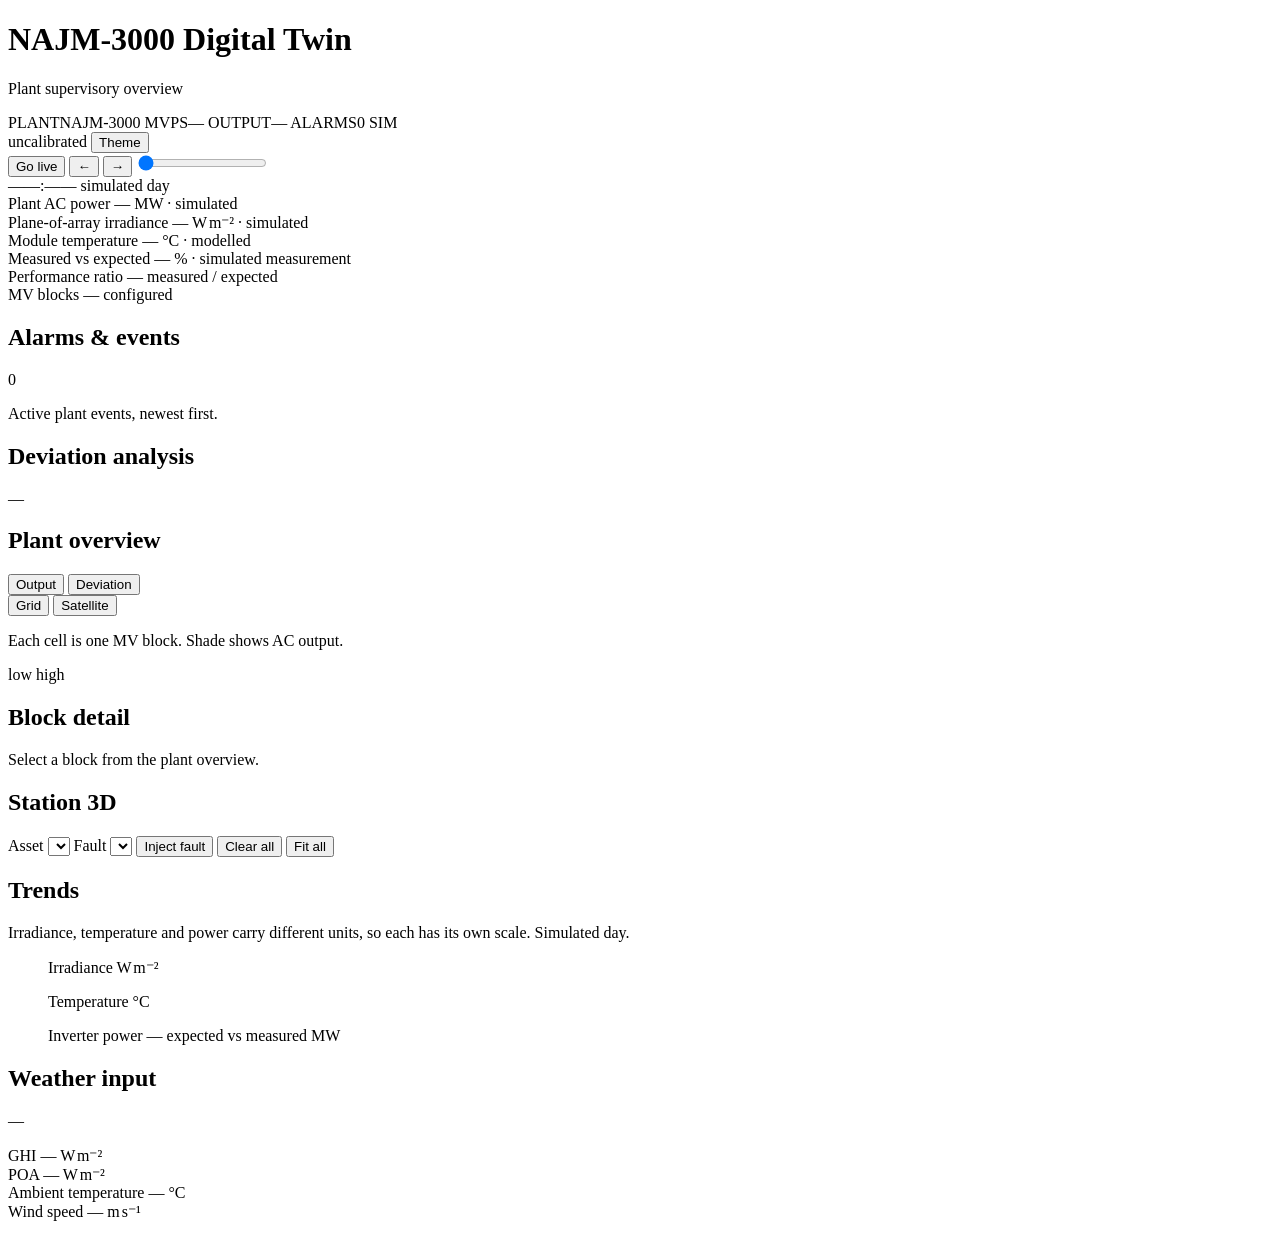
==== docs/static/index.html @ 116d1b39 "feat: static GitHub Pages build (docs/) — runs with no backend Add tools/build_static.py, which pre-" ====
<!doctype html>
<html lang="en" data-theme="light">
<head>
<meta charset="utf-8">
<meta name="viewport" content="width=device-width, initial-scale=1">
<title>Raseen · Plant (NAJM-3000)</title>
<link rel="stylesheet" href="/rs/shell.css">
<link rel="stylesheet" href="/static/styles.css">
<link rel="stylesheet" href="/static/vendor/maplibre-gl.css">
<script src="/static/vendor/maplibre-gl.js"></script>
<script type="importmap">
{
  "imports": {
    "three": "/static/vendor/three.module.js",
    "three/addons/": "/static/vendor/",
    "three/examples/jsm/": "/static/vendor/"
  }
}
</script>
</head>
<body>

<header class="topbar">
  <div class="brand">
    <span class="brand-mark" aria-hidden="true"></span>
    <div>
      <h1>NAJM-3000 Digital Twin</h1>
      <p class="brand-sub" id="brand-sub">Plant supervisory overview</p>
    </div>
  </div>

  <div class="statusbar">
    <span class="stat"><span class="stat-k">PLANT</span><span class="stat-v" id="sb-plant">NAJM-3000</span></span>
    <span class="stat"><span class="stat-k">MVPS</span><span class="stat-v" id="sb-blocks">—</span></span>
    <span class="stat"><span class="stat-k">OUTPUT</span><span class="stat-v" id="sb-power">—</span></span>
    <span class="stat"><span class="stat-k">ALARMS</span><span class="stat-v" id="sb-alarms">0</span></span>
    <span id="data-source-chip" class="chip chip-sim" role="status" title="Data source">
      <span class="chip-dot" aria-hidden="true"></span>
      <span class="chip-label" id="data-source-label">SIM</span>
    </span>
  </div>

  <div class="status-block">
    <span class="status-pill" id="status-calibration" title="Model calibration state">uncalibrated</span>
    <button id="theme-toggle" class="ghost-btn" type="button" aria-label="Toggle colour theme">Theme</button>
  </div>
</header>

<div id="banner" class="banner" hidden></div>

<main>

  <section class="panel timeline-panel">
    <div class="timeline-controls">
      <button id="play" class="primary-btn" type="button">Go live</button>
      <button id="step-back" class="ghost-btn" type="button" aria-label="Step back">&#8592;</button>
      <button id="step-fwd" class="ghost-btn" type="button" aria-label="Step forward">&#8594;</button>
      <input id="scrubber" class="scrubber" type="range" min="0" max="0" value="0"
             aria-label="Time of simulated day">
      <div class="clock">
        <span id="clock-time" class="clock-time">&mdash;&mdash;:&mdash;&mdash;</span>
        <span id="clock-date" class="clock-date">simulated day</span>
      </div>
    </div>
  </section>

  <section class="tile-row" aria-label="Plant summary">
    <div class="tile">
      <span class="tile-label">Plant AC power</span>
      <span class="tile-value" id="kpi-plant-power">&mdash;</span>
      <span class="tile-unit">MW &middot; simulated</span>
    </div>
    <div class="tile">
      <span class="tile-label">Plane-of-array irradiance</span>
      <span class="tile-value" id="kpi-poa">&mdash;</span>
      <span class="tile-unit">W&#8239;m&#8315;&sup2; &middot; simulated</span>
    </div>
    <div class="tile">
      <span class="tile-label">Module temperature</span>
      <span class="tile-value" id="kpi-tmod">&mdash;</span>
      <span class="tile-unit">&deg;C &middot; modelled</span>
    </div>
    <div class="tile">
      <span class="tile-label">Measured vs expected</span>
      <span class="tile-value" id="kpi-deviation">&mdash;</span>
      <span class="tile-unit" id="kpi-deviation-note">% &middot; simulated measurement</span>
    </div>
    <div class="tile">
      <span class="tile-label">Performance ratio</span>
      <span class="tile-value" id="kpi-pr">&mdash;</span>
      <span class="tile-unit" id="kpi-pr-note">measured / expected</span>
    </div>
    <div class="tile">
      <span class="tile-label">MV blocks</span>
      <span class="tile-value" id="kpi-blocks">&mdash;</span>
      <span class="tile-unit" id="kpi-blocks-note">configured</span>
    </div>
  </section>

  <section class="split split-ops">
    <div class="panel">
      <div class="panel-head">
        <div class="head-row">
          <h2>Alarms &amp; events</h2>
          <span class="count-badge" id="alarm-count">0</span>
        </div>
        <p class="panel-note">Active plant events, newest first.</p>
      </div>
      <ul id="alarm-log" class="alarm-log"></ul>
    </div>

    <div class="panel">
      <div class="panel-head">
        <div class="head-row">
          <h2>Deviation analysis <span class="panel-sub" id="diag-block"></span></h2>
          <span class="badge-ai" id="diag-confidence">&mdash;</span>
        </div>
        <p class="panel-note" id="diag-basis"></p>
      </div>
      <div id="diag-body" class="diag-body"></div>
    </div>
  </section>

  <section class="split">
    <div class="panel">
      <div class="panel-head">
        <div class="head-row">
          <h2>Plant overview</h2>
          <div class="seg" role="group" aria-label="Grid colouring">
            <button type="button" class="seg-btn is-on" data-mode="output">Output</button>
            <button type="button" class="seg-btn" data-mode="deviation">Deviation</button>
          </div>
          <div class="seg" role="group" aria-label="Overview style">
            <button type="button" class="seg-btn is-on" data-view="grid">Grid</button>
            <button type="button" class="seg-btn" data-view="map">Satellite</button>
          </div>
        </div>
        <p class="panel-note" id="grid-note">Each cell is one MV block. Shade shows AC output.</p>
      </div>
      <div id="plant-grid" class="plant-grid" role="list"></div>
      <div id="site-map" class="site-map" hidden></div>
      <div class="legend legend-ramp">
        <span class="legend-cap">low</span>
        <span class="ramp" aria-hidden="true"></span>
        <span class="legend-cap">high</span>
        <span class="legend-note" id="spread-note"></span>
      </div>
    </div>

    <div class="panel">
      <div class="panel-head">
        <h2>Block detail</h2>
        <p class="panel-note" id="block-note">Select a block from the plant overview.</p>
      </div>
      <dl class="detail-list" id="block-detail"></dl>
    </div>
  </section>

  <section class="panel">
    <div class="panel-head">
      <h2>Station 3D <span class="panel-sub" id="model-block-name"></span></h2>
      <p class="panel-note" id="model-note"></p>
      <p class="model-status" id="model-status" role="status"></p>
    </div>
    <div class="model-layout">
      <div id="model-viewer" class="model-viewer"></div>
      <div class="model-side">
        <div class="model-controls">
          <label class="ctl-label" for="fault-asset">Asset</label>
          <select id="fault-asset" class="ctl"></select>
          <label class="ctl-label" for="fault-type">Fault</label>
          <select id="fault-type" class="ctl"></select>
          <button id="inject-fault" class="danger-btn" type="button">Inject fault</button>
          <button id="clear-faults" class="ghost-btn" type="button">Clear all</button>
          <button id="fit-all" class="ghost-btn" type="button">Fit all</button>
        </div>
        <ul id="fault-list" class="fault-list"></ul>
      </div>
    </div>
  </section>

  <section class="panel">
    <div class="panel-head">
      <h2>Trends <span class="panel-sub" id="trend-block-name"></span></h2>
      <p class="panel-note">
        Irradiance, temperature and power carry different units, so each has its
        own scale. Simulated day.
      </p>
    </div>

    <figure class="chart-figure">
      <figcaption class="chart-title">
        Irradiance
        <span class="chart-unit">W&#8239;m&#8315;&sup2;</span>
      </figcaption>
      <div class="legend" id="legend-irradiance"></div>
      <div id="chart-irradiance" class="chart"></div>
    </figure>

    <figure class="chart-figure">
      <figcaption class="chart-title">
        Temperature
        <span class="chart-unit">&deg;C</span>
      </figcaption>
      <div class="legend" id="legend-temperature"></div>
      <div id="chart-temperature" class="chart"></div>
    </figure>

    <figure class="chart-figure">
      <figcaption class="chart-title">
        Inverter power &mdash; expected vs measured
        <span class="chart-unit">MW</span>
      </figcaption>
      <div class="legend" id="legend-power"></div>
      <div id="chart-power" class="chart"></div>
    </figure>
  </section>

  <section class="panel">
    <div class="panel-head">
      <h2>Weather input</h2>
      <p class="panel-note" id="weather-source">&mdash;</p>
    </div>
    <div class="tile-row tile-row-tight">
      <div class="tile tile-small">
        <span class="tile-label">GHI</span>
        <span class="tile-value" id="wx-ghi">&mdash;</span>
        <span class="tile-unit">W&#8239;m&#8315;&sup2;</span>
      </div>
      <div class="tile tile-small">
        <span class="tile-label">POA</span>
        <span class="tile-value" id="wx-poa">&mdash;</span>
        <span class="tile-unit">W&#8239;m&#8315;&sup2;</span>
      </div>
      <div class="tile tile-small">
        <span class="tile-label">Ambient temperature</span>
        <span class="tile-value" id="wx-tamb">&mdash;</span>
        <span class="tile-unit">&deg;C</span>
      </div>
      <div class="tile tile-small">
        <span class="tile-label">Wind speed</span>
        <span class="tile-value" id="wx-wind">&mdash;</span>
        <span class="tile-unit">m&#8239;s&#8315;&sup1;</span>
      </div>
    </div>
  </section>

  <footer class="footnote">
    <p id="provenance-note"></p>
  </footer>

</main>

<div id="tooltip" class="tooltip" role="tooltip"></div>

<script src="/rs/sidebar.js"></script>
<script type="module" src="/static/app.js"></script>
</body>
</html>
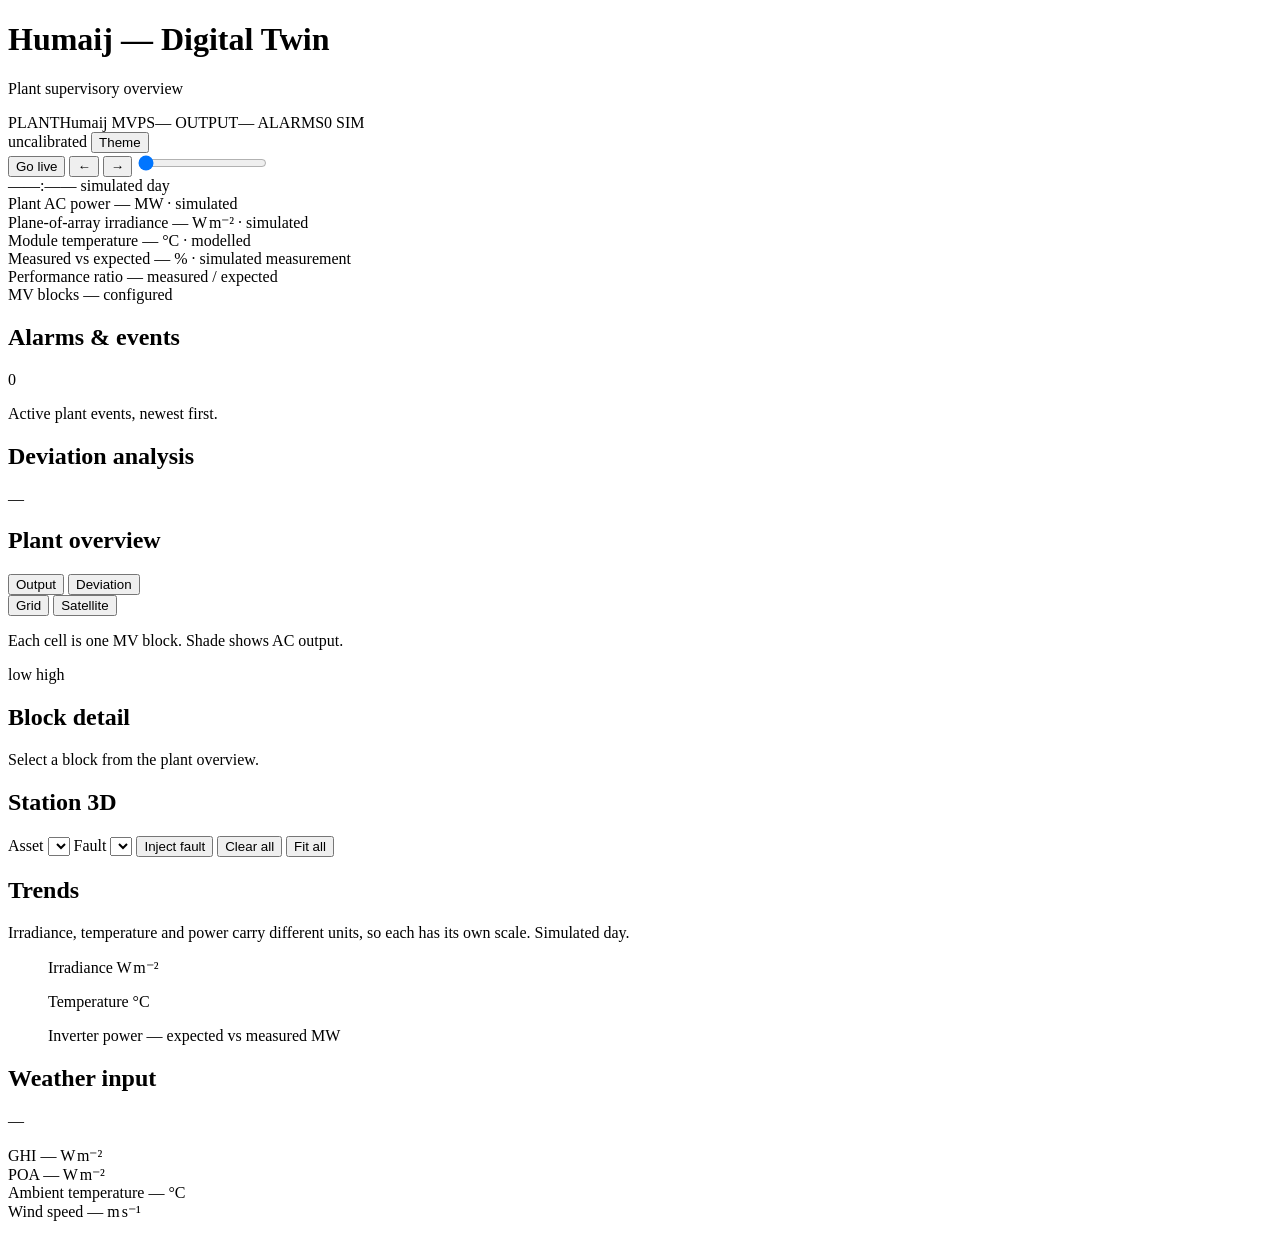
==== commit 54ff28df: "fix: relative nav links for Pages sub-path (404 on click); rename NAJM-3000 to Humaij The sidebar us" ====
--- a/docs/static/index.html
+++ b/docs/static/index.html
@@ -1,9 +1,12 @@
 <!doctype html>
-<html lang="en" data-theme="light">
+<html lang="en" data-theme="dark">
 <head>
 <meta charset="utf-8">
 <meta name="viewport" content="width=device-width, initial-scale=1">
-<title>Raseen · Plant (NAJM-3000)</title>
+<title>Raseen · Plant (Humaij)</title>
+<link rel="preconnect" href="https://fonts.googleapis.com">
+<link rel="preconnect" href="https://fonts.gstatic.com" crossorigin>
+<link rel="stylesheet" href="https://fonts.googleapis.com/css2?family=IBM+Plex+Mono:wght@400;500;600&family=IBM+Plex+Sans+Arabic:wght@400;600&family=IBM+Plex+Sans:wght@400;500;600;700&family=IBM+Plex+Sans+Condensed:wght@600;700&display=swap">
 <link rel="stylesheet" href="/rs/shell.css">
 <link rel="stylesheet" href="/static/styles.css">
 <link rel="stylesheet" href="/static/vendor/maplibre-gl.css">
@@ -24,13 +27,13 @@
   <div class="brand">
     <span class="brand-mark" aria-hidden="true"></span>
     <div>
-      <h1>NAJM-3000 Digital Twin</h1>
+      <h1>Humaij &mdash; Digital Twin</h1>
       <p class="brand-sub" id="brand-sub">Plant supervisory overview</p>
     </div>
   </div>
 
   <div class="statusbar">
-    <span class="stat"><span class="stat-k">PLANT</span><span class="stat-v" id="sb-plant">NAJM-3000</span></span>
+    <span class="stat"><span class="stat-k">PLANT</span><span class="stat-v" id="sb-plant">Humaij</span></span>
     <span class="stat"><span class="stat-k">MVPS</span><span class="stat-v" id="sb-blocks">—</span></span>
     <span class="stat"><span class="stat-k">OUTPUT</span><span class="stat-v" id="sb-power">—</span></span>
     <span class="stat"><span class="stat-k">ALARMS</span><span class="stat-v" id="sb-alarms">0</span></span>
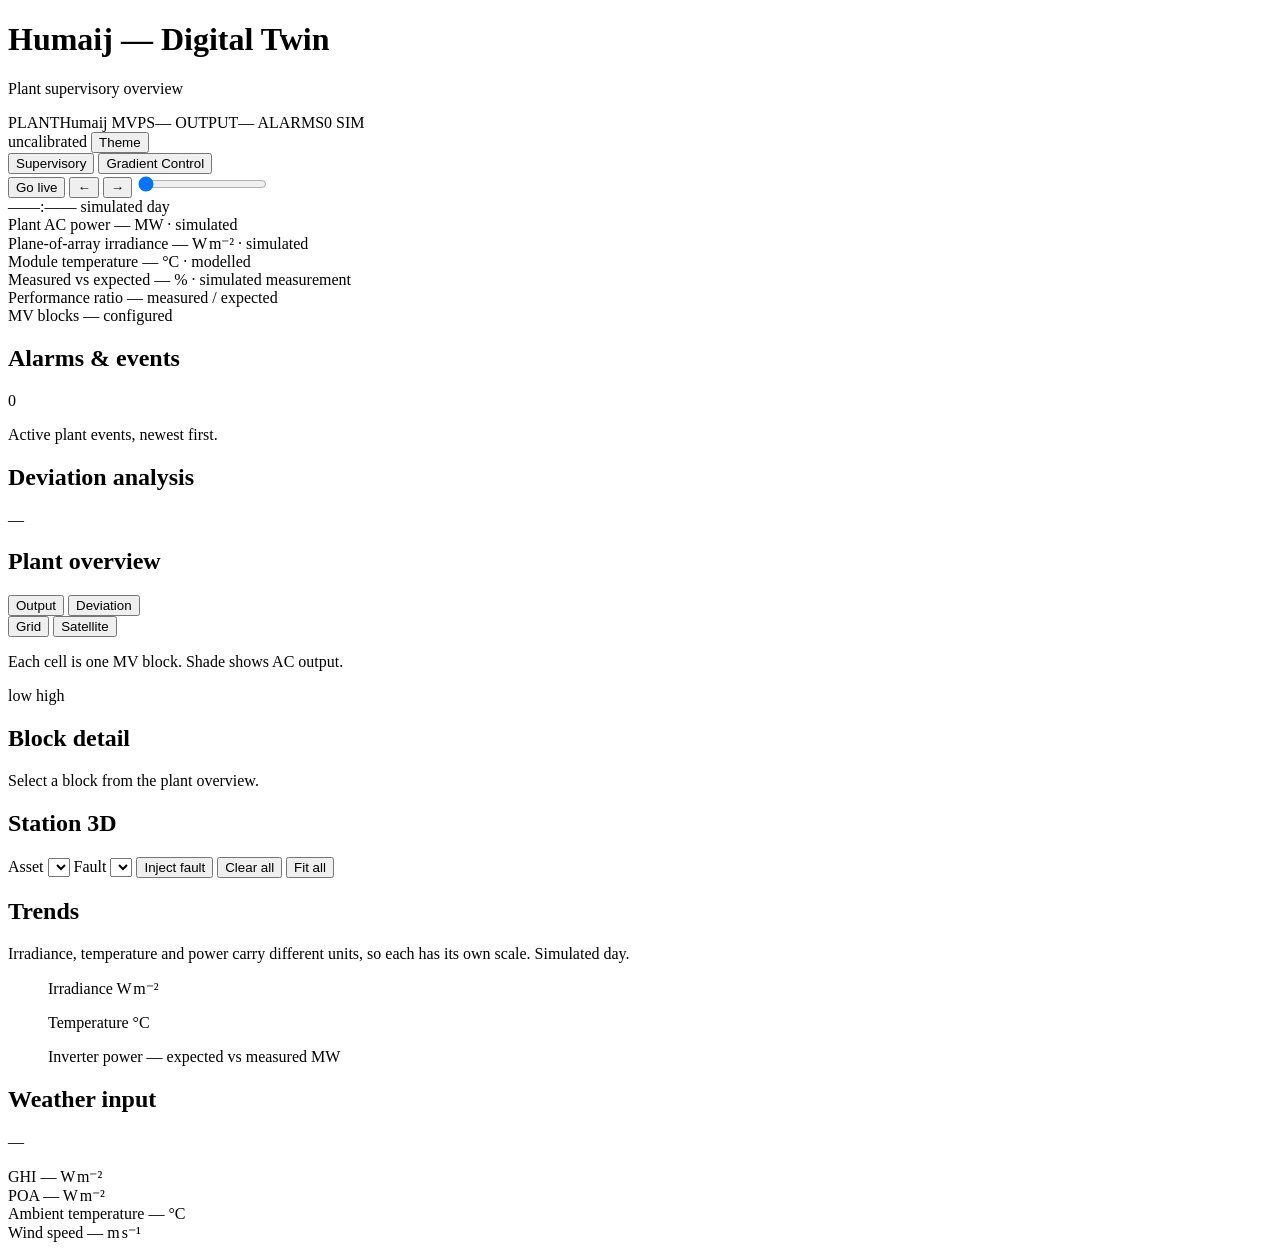
==== commit c2d25c76: "feat: partial cloud cover, gradient control inside the plant page, repo cleanup Partial shading - Sc" ====
--- a/docs/static/index.html
+++ b/docs/static/index.html
@@ -1,5 +1,5 @@
 <!doctype html>
-<html lang="en" data-theme="dark">
+<html lang="en" data-theme="light">
 <head>
 <meta charset="utf-8">
 <meta name="viewport" content="width=device-width, initial-scale=1">
@@ -9,6 +9,7 @@
 <link rel="stylesheet" href="https://fonts.googleapis.com/css2?family=IBM+Plex+Mono:wght@400;500;600&family=IBM+Plex+Sans+Arabic:wght@400;600&family=IBM+Plex+Sans:wght@400;500;600;700&family=IBM+Plex+Sans+Condensed:wght@600;700&display=swap">
 <link rel="stylesheet" href="/rs/shell.css">
 <link rel="stylesheet" href="/static/styles.css">
+<link rel="stylesheet" href="/rs/control.css">
 <link rel="stylesheet" href="/static/vendor/maplibre-gl.css">
 <script src="/static/vendor/maplibre-gl.js"></script>
 <script type="importmap">
@@ -52,6 +53,13 @@
 <div id="banner" class="banner" hidden></div>
 
 <main>
+
+  <div class="view-switch" role="tablist" aria-label="Plant views">
+    <button id="view-sup" class="view-tab is-on" type="button" role="tab" aria-selected="true">Supervisory</button>
+    <button id="view-gc" class="view-tab" type="button" role="tab" aria-selected="false">Gradient Control</button>
+  </div>
+
+<div id="sup-view" role="tabpanel" aria-labelledby="view-sup">
 
   <section class="panel timeline-panel">
     <div class="timeline-controls">
@@ -252,11 +260,61 @@
     <p id="provenance-note"></p>
   </footer>
 
+</div><!-- /#sup-view -->
+
+<div id="gc-view" role="tabpanel" aria-labelledby="view-gc" hidden>
+  <div class="gc-head">
+    <div>
+      <h2>Gradient Control</h2>
+      <p class="panel-note">A cloud crosses Humaij, block by block &middot; simulated</p>
+    </div>
+    <span class="rs-clock" id="rs-clock">t &mdash;</span>
+  </div>
+  <div id="rs-banner" class="rs-banner" hidden></div>
+  <div id="rs-root" class="rs-body"><p class="rs-loading">Preparing the plant…</p></div>
+</div>
+
 </main>
 
 <div id="tooltip" class="tooltip" role="tooltip"></div>
+<div id="rs-tooltip" class="rs-tooltip"></div>
 
 <script src="/rs/sidebar.js"></script>
+<script>
+/* Plant views. Gradient Control is mounted lazily the first time it is shown so the
+   supervisory view still paints immediately. RASEEN_GC_MANUAL tells control.js not to
+   mount itself on import. */
+window.RASEEN_GC_MANUAL = true;
+(function () {
+  var tabs = { sup: "sup-view", gc: "gc-view" };
+  function show(which) {
+    for (var k in tabs) {
+      var panel = document.getElementById(tabs[k]);
+      var tab = document.getElementById("view-" + k);
+      var on = k === which;
+      if (panel) panel.hidden = !on;
+      if (tab) { tab.classList.toggle("is-on", on); tab.setAttribute("aria-selected", on ? "true" : "false"); }
+    }
+    if (which === "gc") {
+      if (window.RaseenGC) window.RaseenGC.mount();
+    } else if (window.RaseenGC) {
+      window.RaseenGC.pause();   // don't animate a hidden view
+    }
+    try { history.replaceState(null, "", which === "gc" ? "#gradient" : "#supervisory"); } catch (e) { /* ignore */ }
+  }
+  window.rsShowView = show;
+  document.addEventListener("DOMContentLoaded", function () {
+    document.getElementById("view-sup").addEventListener("click", function () { show("sup"); });
+    document.getElementById("view-gc").addEventListener("click", function () { show("gc"); });
+    // Deep link: the sidebar's Gradient Control tab lands here with #gradient.
+    if (location.hash === "#gradient") show("gc");
+  });
+  window.addEventListener("hashchange", function () {
+    show(location.hash === "#gradient" ? "gc" : "sup");
+  });
+})();
+</script>
+<script type="module" src="/rs/control.js"></script>
 <script type="module" src="/static/app.js"></script>
 </body>
 </html>
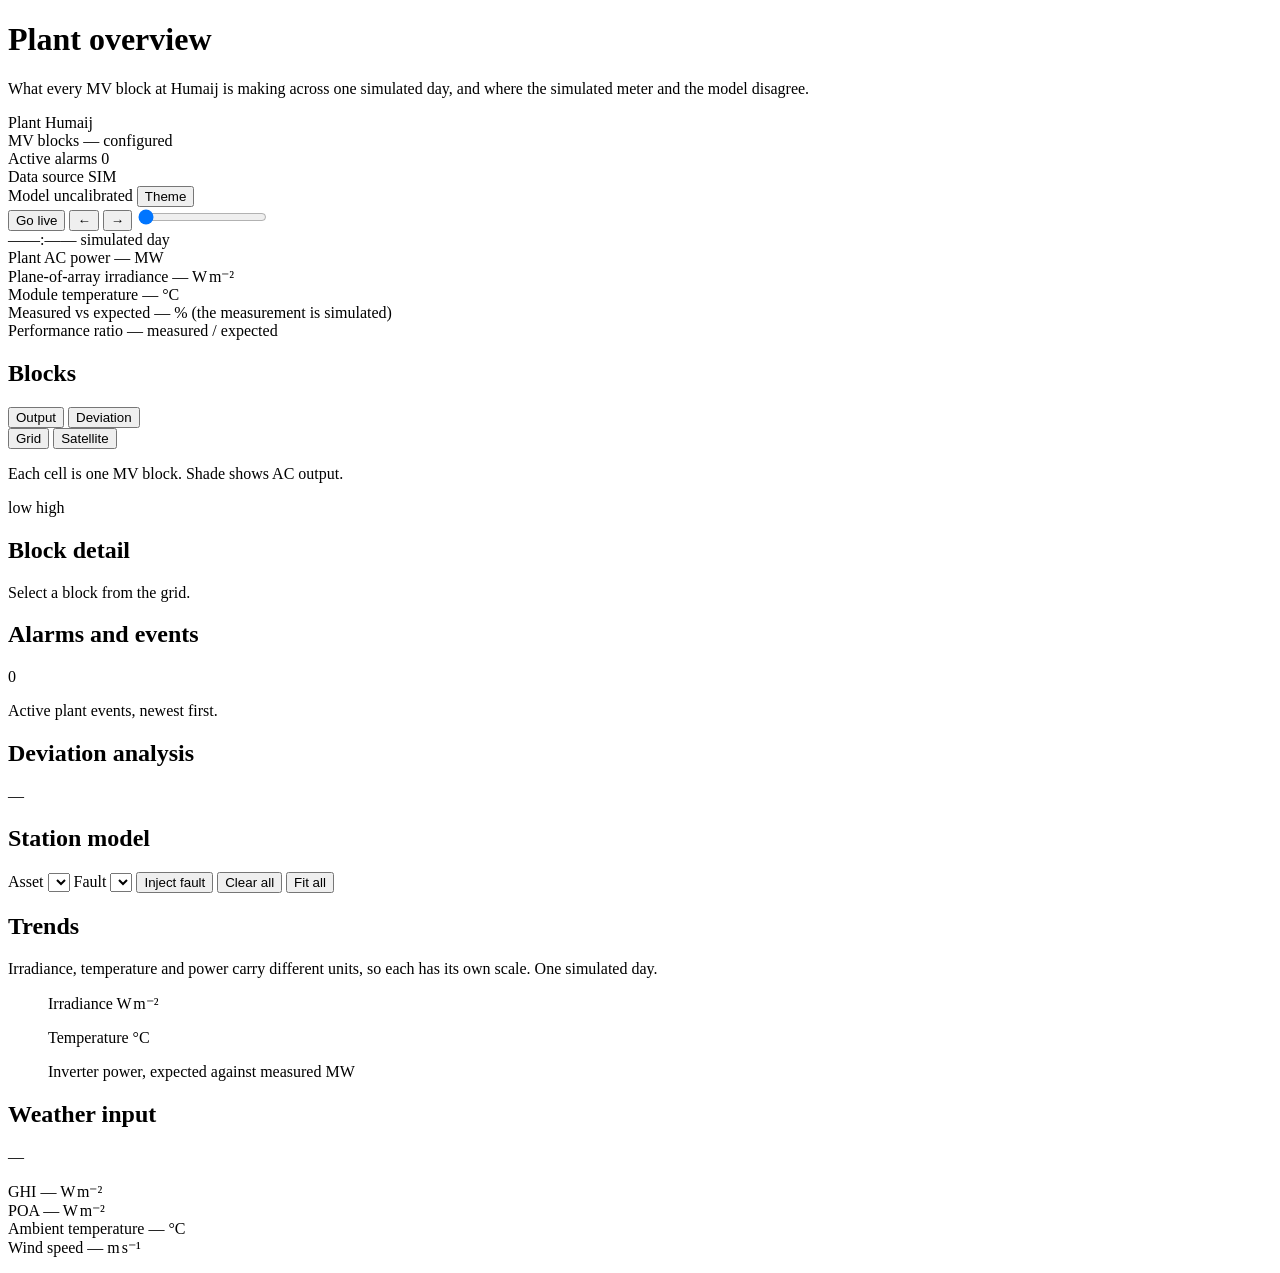
==== commit 9b2c7ed9: "feat: hold the reserve where it can be spent, and rebuild the dashboard around it The controller did" ====
--- a/docs/static/index.html
+++ b/docs/static/index.html
@@ -3,10 +3,14 @@
 <head>
 <meta charset="utf-8">
 <meta name="viewport" content="width=device-width, initial-scale=1">
-<title>Raseen · Plant (Humaij)</title>
+<title>Raseen · Plant overview</title>
 <link rel="preconnect" href="https://fonts.googleapis.com">
 <link rel="preconnect" href="https://fonts.gstatic.com" crossorigin>
 <link rel="stylesheet" href="https://fonts.googleapis.com/css2?family=IBM+Plex+Mono:wght@400;500;600&family=IBM+Plex+Sans+Arabic:wght@400;600&family=IBM+Plex+Sans:wght@400;500;600;700&family=IBM+Plex+Sans+Condensed:wght@600;700&display=swap">
+<!-- The site's one non-interactive moment, once per session. Kingdom and Gradient control
+     already load it; without it here, landing on the Plant page first meant the title card
+     played later, mid-session, on the next page instead of at the opening. -->
+<script src="/rs/splash.js"></script>
 <link rel="stylesheet" href="/rs/shell.css">
 <link rel="stylesheet" href="/static/styles.css">
 <link rel="stylesheet" href="/rs/control.css">
@@ -24,42 +28,64 @@
 </head>
 <body>
 
-<header class="topbar">
-  <div class="brand">
-    <span class="brand-mark" aria-hidden="true"></span>
-    <div>
-      <h1>Humaij &mdash; Digital Twin</h1>
-      <p class="brand-sub" id="brand-sub">Plant supervisory overview</p>
-    </div>
+<!-- One page head. The brand, the plant identity and the simulation state are carried by the
+     shell's top bar and rail, so they are not repeated here. The title and subtitle change
+     with the view, because the rail treats Overview and Gradient control as two views of
+     one page. -->
+<header class="rs-topbar">
+  <div>
+    <h1 id="page-title">Plant overview</h1>
+    <p class="rs-sub" id="page-sub">What every MV block at Humaij is making across one simulated day, and where the simulated meter and the model disagree.</p>
   </div>
-
-  <div class="statusbar">
-    <span class="stat"><span class="stat-k">PLANT</span><span class="stat-v" id="sb-plant">Humaij</span></span>
-    <span class="stat"><span class="stat-k">MVPS</span><span class="stat-v" id="sb-blocks">—</span></span>
-    <span class="stat"><span class="stat-k">OUTPUT</span><span class="stat-v" id="sb-power">—</span></span>
-    <span class="stat"><span class="stat-k">ALARMS</span><span class="stat-v" id="sb-alarms">0</span></span>
-    <span id="data-source-chip" class="chip chip-sim" role="status" title="Data source">
-      <span class="chip-dot" aria-hidden="true"></span>
-      <span class="chip-label" id="data-source-label">SIM</span>
-    </span>
-  </div>
-
-  <div class="status-block">
-    <span class="status-pill" id="status-calibration" title="Model calibration state">uncalibrated</span>
-    <button id="theme-toggle" class="ghost-btn" type="button" aria-label="Toggle colour theme">Theme</button>
+  <!-- Gradient control's own state: which part of the event is on screen, and where the
+       replay has got to. Hidden on the supervisory view, which has its own clock. -->
+  <div class="rs-right" id="page-clock" hidden>
+    <span class="rs-phase" id="rs-phase">&mdash;</span>
+    <span class="rs-clock" id="rs-clock">t &mdash;</span>
   </div>
 </header>
 
-<div id="banner" class="banner" hidden></div>
-
 <main>
 
-  <div class="view-switch" role="tablist" aria-label="Plant views">
-    <button id="view-sup" class="view-tab is-on" type="button" role="tab" aria-selected="true">Supervisory</button>
-    <button id="view-gc" class="view-tab" type="button" role="tab" aria-selected="false">Gradient Control</button>
-  </div>
-
-<div id="sup-view" role="tabpanel" aria-labelledby="view-sup">
+<!-- app.js's reportError() writes text here but never clears a hidden attribute, so with
+     `hidden` on the element a dashboard error was silent. The element hides itself while it
+     is empty instead, and sits inside <main> so it lines up with the panels under it. -->
+<div id="banner" class="banner"></div>
+
+<div id="sup-view">
+
+  <section class="statusbar" aria-label="Plant status">
+    <div class="stat">
+      <span class="stat-k">Plant</span>
+      <span class="stat-v" id="sb-plant">Humaij</span>
+    </div>
+    <div class="stat">
+      <span class="stat-k">MV blocks</span>
+      <span class="stat-v" id="sb-blocks">&mdash;</span>
+      <!-- Same count as #sb-blocks; kept so app.js can keep writing it, shown once. -->
+      <span id="kpi-blocks" hidden></span>
+      <span class="stat-note" id="kpi-blocks-note">configured</span>
+    </div>
+    <div class="stat">
+      <span class="stat-k">Active alarms</span>
+      <span class="stat-v" id="sb-alarms">0</span>
+    </div>
+    <div class="stat">
+      <span class="stat-k">Data source</span>
+      <span id="data-source-chip" class="chip chip-sim" role="status" title="Data source">
+        <span class="chip-dot" aria-hidden="true"></span>
+        <span class="chip-label" id="data-source-label">SIM</span>
+      </span>
+    </div>
+    <div class="stat">
+      <span class="stat-k">Model</span>
+      <span class="status-pill" id="status-calibration" title="Model calibration state">uncalibrated</span>
+      <!-- The shell forces this page to light and has no dark theme, so the toggle would
+           only offer a state nothing else on the site can be in. Hidden, not deleted:
+           app.js still binds a listener to it. -->
+      <button id="theme-toggle" class="ghost-btn" type="button" aria-label="Toggle colour theme">Theme</button>
+    </div>
+  </section>
 
   <section class="panel timeline-panel">
     <div class="timeline-controls">
@@ -75,60 +101,33 @@
     </div>
   </section>
 
-  <section class="tile-row" aria-label="Plant summary">
+  <section class="tile-row" aria-label="Plant readout">
     <div class="tile">
       <span class="tile-label">Plant AC power</span>
       <span class="tile-value" id="kpi-plant-power">&mdash;</span>
-      <span class="tile-unit">MW &middot; simulated</span>
+      <span class="tile-unit">MW</span>
+      <!-- The same number, pre-formatted with its unit. Shown once, above. -->
+      <span id="sb-power" hidden></span>
     </div>
     <div class="tile">
       <span class="tile-label">Plane-of-array irradiance</span>
       <span class="tile-value" id="kpi-poa">&mdash;</span>
-      <span class="tile-unit">W&#8239;m&#8315;&sup2; &middot; simulated</span>
+      <span class="tile-unit">W&#8239;m&#8315;&sup2;</span>
     </div>
     <div class="tile">
       <span class="tile-label">Module temperature</span>
       <span class="tile-value" id="kpi-tmod">&mdash;</span>
-      <span class="tile-unit">&deg;C &middot; modelled</span>
+      <span class="tile-unit">&deg;C</span>
     </div>
     <div class="tile">
       <span class="tile-label">Measured vs expected</span>
       <span class="tile-value" id="kpi-deviation">&mdash;</span>
-      <span class="tile-unit" id="kpi-deviation-note">% &middot; simulated measurement</span>
+      <span class="tile-unit" id="kpi-deviation-note">% (the measurement is simulated)</span>
     </div>
     <div class="tile">
       <span class="tile-label">Performance ratio</span>
       <span class="tile-value" id="kpi-pr">&mdash;</span>
       <span class="tile-unit" id="kpi-pr-note">measured / expected</span>
-    </div>
-    <div class="tile">
-      <span class="tile-label">MV blocks</span>
-      <span class="tile-value" id="kpi-blocks">&mdash;</span>
-      <span class="tile-unit" id="kpi-blocks-note">configured</span>
-    </div>
-  </section>
-
-  <section class="split split-ops">
-    <div class="panel">
-      <div class="panel-head">
-        <div class="head-row">
-          <h2>Alarms &amp; events</h2>
-          <span class="count-badge" id="alarm-count">0</span>
-        </div>
-        <p class="panel-note">Active plant events, newest first.</p>
-      </div>
-      <ul id="alarm-log" class="alarm-log"></ul>
-    </div>
-
-    <div class="panel">
-      <div class="panel-head">
-        <div class="head-row">
-          <h2>Deviation analysis <span class="panel-sub" id="diag-block"></span></h2>
-          <span class="badge-ai" id="diag-confidence">&mdash;</span>
-        </div>
-        <p class="panel-note" id="diag-basis"></p>
-      </div>
-      <div id="diag-body" class="diag-body"></div>
     </div>
   </section>
 
@@ -136,7 +135,7 @@
     <div class="panel">
       <div class="panel-head">
         <div class="head-row">
-          <h2>Plant overview</h2>
+          <h2>Blocks</h2>
           <div class="seg" role="group" aria-label="Grid colouring">
             <button type="button" class="seg-btn is-on" data-mode="output">Output</button>
             <button type="button" class="seg-btn" data-mode="deviation">Deviation</button>
@@ -161,15 +160,39 @@
     <div class="panel">
       <div class="panel-head">
         <h2>Block detail</h2>
-        <p class="panel-note" id="block-note">Select a block from the plant overview.</p>
+        <p class="panel-note" id="block-note">Select a block from the grid.</p>
       </div>
       <dl class="detail-list" id="block-detail"></dl>
+    </div>
+  </section>
+
+  <section class="split split-ops">
+    <div class="panel">
+      <div class="panel-head">
+        <div class="head-row">
+          <h2>Alarms and events</h2>
+          <span class="count-badge" id="alarm-count">0</span>
+        </div>
+        <p class="panel-note">Active plant events, newest first.</p>
+      </div>
+      <ul id="alarm-log" class="alarm-log"></ul>
+    </div>
+
+    <div class="panel">
+      <div class="panel-head">
+        <div class="head-row">
+          <h2>Deviation analysis <span class="panel-sub" id="diag-block"></span></h2>
+          <span class="badge-ai" id="diag-confidence">&mdash;</span>
+        </div>
+        <p class="panel-note" id="diag-basis"></p>
+      </div>
+      <div id="diag-body" class="diag-body"></div>
     </div>
   </section>
 
   <section class="panel">
     <div class="panel-head">
-      <h2>Station 3D <span class="panel-sub" id="model-block-name"></span></h2>
+      <h2>Station model <span class="panel-sub" id="model-block-name"></span></h2>
       <p class="panel-note" id="model-note"></p>
       <p class="model-status" id="model-status" role="status"></p>
     </div>
@@ -195,7 +218,7 @@
       <h2>Trends <span class="panel-sub" id="trend-block-name"></span></h2>
       <p class="panel-note">
         Irradiance, temperature and power carry different units, so each has its
-        own scale. Simulated day.
+        own scale. One simulated day.
       </p>
     </div>
 
@@ -219,7 +242,7 @@
 
     <figure class="chart-figure">
       <figcaption class="chart-title">
-        Inverter power &mdash; expected vs measured
+        Inverter power, expected against measured
         <span class="chart-unit">MW</span>
       </figcaption>
       <div class="legend" id="legend-power"></div>
@@ -262,14 +285,7 @@
 
 </div><!-- /#sup-view -->
 
-<div id="gc-view" role="tabpanel" aria-labelledby="view-gc" hidden>
-  <div class="gc-head">
-    <div>
-      <h2>Gradient Control</h2>
-      <p class="panel-note">A cloud crosses Humaij, block by block &middot; simulated</p>
-    </div>
-    <span class="rs-clock" id="rs-clock">t &mdash;</span>
-  </div>
+<div id="gc-view" hidden>
   <div id="rs-banner" class="rs-banner" hidden></div>
   <div id="rs-root" class="rs-body"><p class="rs-loading">Preparing the plant…</p></div>
 </div>
@@ -281,37 +297,56 @@
 
 <script src="/rs/sidebar.js"></script>
 <script>
-/* Plant views. Gradient Control is mounted lazily the first time it is shown so the
-   supervisory view still paints immediately. RASEEN_GC_MANUAL tells control.js not to
-   mount itself on import. */
+/* Plant views. The rail is the only place these two views are chosen, so the page carries no
+   tab strip of its own: it reads the hash the rail navigates to. Gradient control is mounted
+   lazily the first time it is shown so the supervisory view still paints immediately, and
+   RASEEN_GC_MANUAL tells control.js not to mount itself on import. */
 window.RASEEN_GC_MANUAL = true;
 (function () {
-  var tabs = { sup: "sup-view", gc: "gc-view" };
+  var PANELS = { sup: "sup-view", gc: "gc-view" };
+  var HEADS = {
+    sup: {
+      title: "Plant overview",
+      sub: "What every MV block at Humaij is making across one simulated day, and where the simulated meter and the model disagree.",
+    },
+    gc: {
+      title: "Gradient control",
+      sub: "A cloud crosses Humaij block by block, and Raseen holds export on a declared ramp.",
+    },
+  };
+
+  function dress(which) {
+    for (var k in PANELS) {
+      var panel = document.getElementById(PANELS[k]);
+      if (panel) panel.hidden = k !== which;
+    }
+    var head = HEADS[which] || HEADS.sup;
+    document.getElementById("page-title").textContent = head.title;
+    document.getElementById("page-sub").textContent = head.sub;
+    // The clock is the gradient run's own state; it reads nothing on the supervisory view.
+    document.getElementById("page-clock").hidden = which !== "gc";
+  }
+
+  /* Both views own a [data-mode] segmented control — Output/Deviation here, the map colouring
+     over there. They no longer collide: control.js scopes its handlers to #rs-root, so it
+     cannot reach ours. Do not widen either selector back to the document. */
   function show(which) {
-    for (var k in tabs) {
-      var panel = document.getElementById(tabs[k]);
-      var tab = document.getElementById("view-" + k);
-      var on = k === which;
-      if (panel) panel.hidden = !on;
-      if (tab) { tab.classList.toggle("is-on", on); tab.setAttribute("aria-selected", on ? "true" : "false"); }
-    }
+    dress(which);
     if (which === "gc") {
       if (window.RaseenGC) window.RaseenGC.mount();
     } else if (window.RaseenGC) {
       window.RaseenGC.pause();   // don't animate a hidden view
     }
-    try { history.replaceState(null, "", which === "gc" ? "#gradient" : "#supervisory"); } catch (e) { /* ignore */ }
   }
   window.rsShowView = show;
-  document.addEventListener("DOMContentLoaded", function () {
-    document.getElementById("view-sup").addEventListener("click", function () { show("sup"); });
-    document.getElementById("view-gc").addEventListener("click", function () { show("gc"); });
-    // Deep link: the sidebar's Gradient Control tab lands here with #gradient.
-    if (location.hash === "#gradient") show("gc");
-  });
-  window.addEventListener("hashchange", function () {
-    show(location.hash === "#gradient" ? "gc" : "sup");
-  });
+
+  function fromHash() { show(location.hash === "#gradient" ? "gc" : "sup"); }
+
+  // Dress the page now so the right view is up before first paint; the mount has to wait for
+  // control.js, which is a module and so runs before DOMContentLoaded.
+  dress(location.hash === "#gradient" ? "gc" : "sup");
+  document.addEventListener("DOMContentLoaded", fromHash);
+  window.addEventListener("hashchange", fromHash);
 })();
 </script>
 <script type="module" src="/rs/control.js"></script>
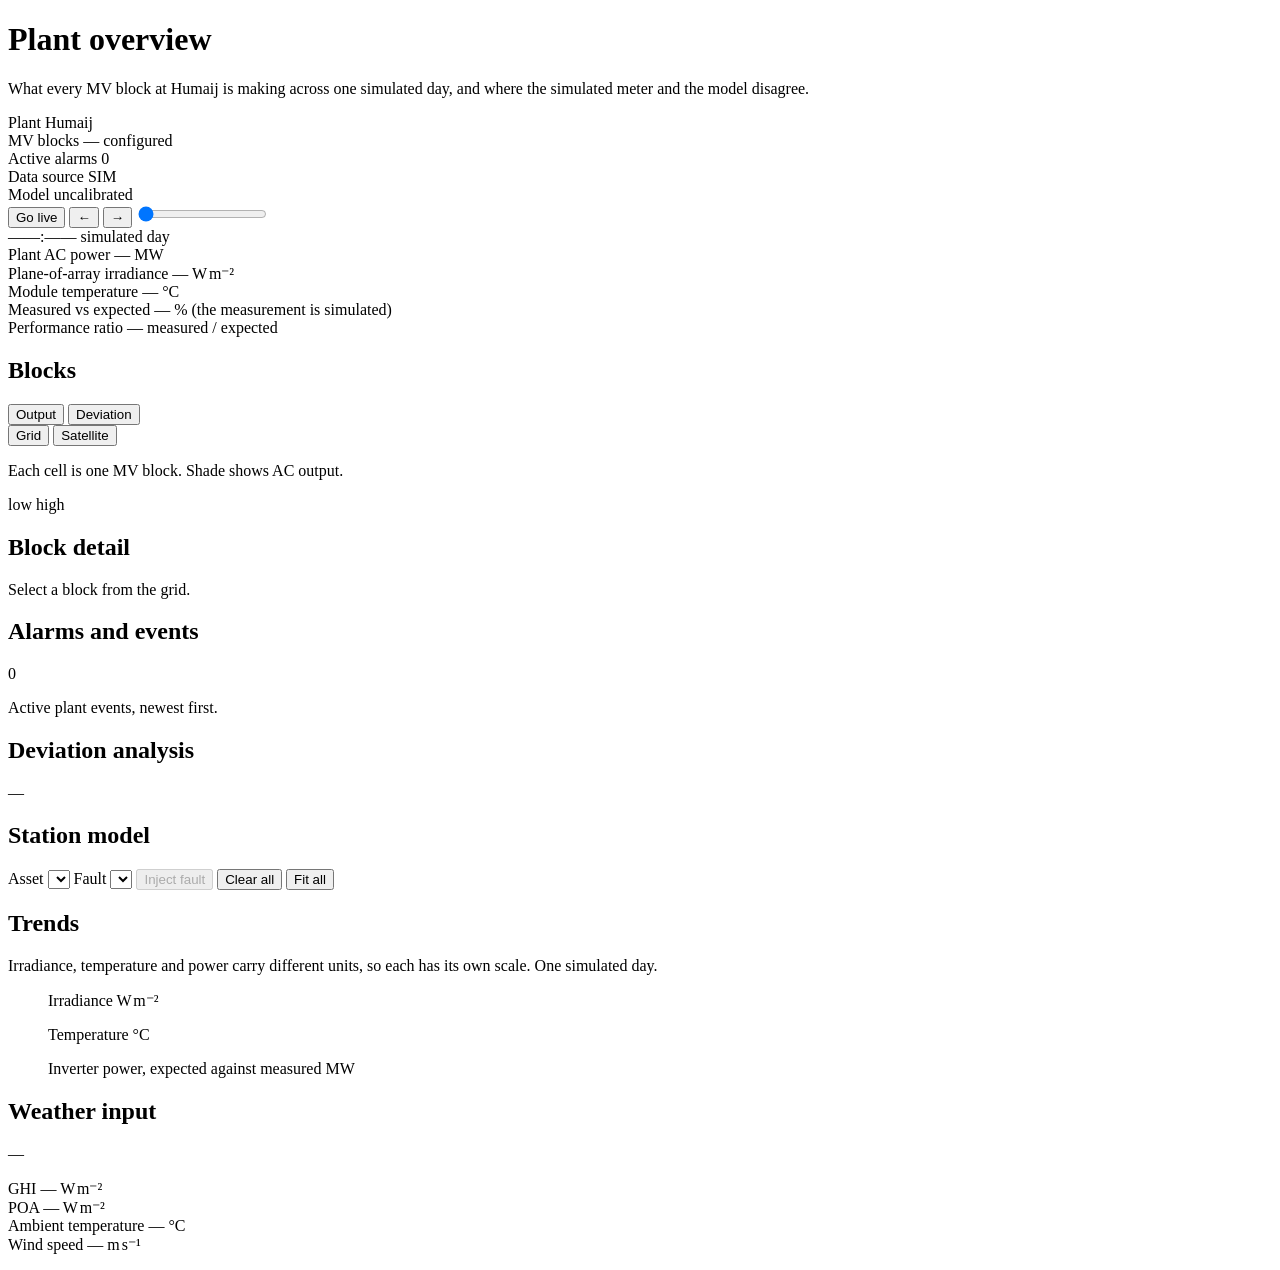
==== commit 55d54ca6: "feat: pre-hold strategy, guided replay, station chart, dark theme and tour; fix fault injection Grad" ====
--- a/docs/static/index.html
+++ b/docs/static/index.html
@@ -1,5 +1,5 @@
 <!doctype html>
-<html lang="en" data-theme="light">
+<html lang="en">
 <head>
 <meta charset="utf-8">
 <meta name="viewport" content="width=device-width, initial-scale=1">
@@ -12,6 +12,7 @@
      played later, mid-session, on the next page instead of at the opening. -->
 <script src="/rs/splash.js"></script>
 <link rel="stylesheet" href="/rs/shell.css">
+<link rel="stylesheet" href="/rs/tour.css">
 <link rel="stylesheet" href="/static/styles.css">
 <link rel="stylesheet" href="/rs/control.css">
 <link rel="stylesheet" href="/static/vendor/maplibre-gl.css">
@@ -80,10 +81,6 @@
     <div class="stat">
       <span class="stat-k">Model</span>
       <span class="status-pill" id="status-calibration" title="Model calibration state">uncalibrated</span>
-      <!-- The shell forces this page to light and has no dark theme, so the toggle would
-           only offer a state nothing else on the site can be in. Hidden, not deleted:
-           app.js still binds a listener to it. -->
-      <button id="theme-toggle" class="ghost-btn" type="button" aria-label="Toggle colour theme">Theme</button>
     </div>
   </section>
 
@@ -204,7 +201,9 @@
           <select id="fault-asset" class="ctl"></select>
           <label class="ctl-label" for="fault-type">Fault</label>
           <select id="fault-type" class="ctl"></select>
-          <button id="inject-fault" class="danger-btn" type="button">Inject fault</button>
+          <!-- Enabled by app.js once the Fault select holds a value; until the catalogue has
+               loaded there is nothing to inject. -->
+          <button id="inject-fault" class="danger-btn" type="button" disabled>Inject fault</button>
           <button id="clear-faults" class="ghost-btn" type="button">Clear all</button>
           <button id="fit-all" class="ghost-btn" type="button">Fit all</button>
         </div>
@@ -296,6 +295,7 @@
 <div id="rs-tooltip" class="rs-tooltip"></div>
 
 <script src="/rs/sidebar.js"></script>
+<script src="/rs/tour.js"></script>
 <script>
 /* Plant views. The rail is the only place these two views are chosen, so the page carries no
    tab strip of its own: it reads the hash the rail navigates to. Gradient control is mounted
